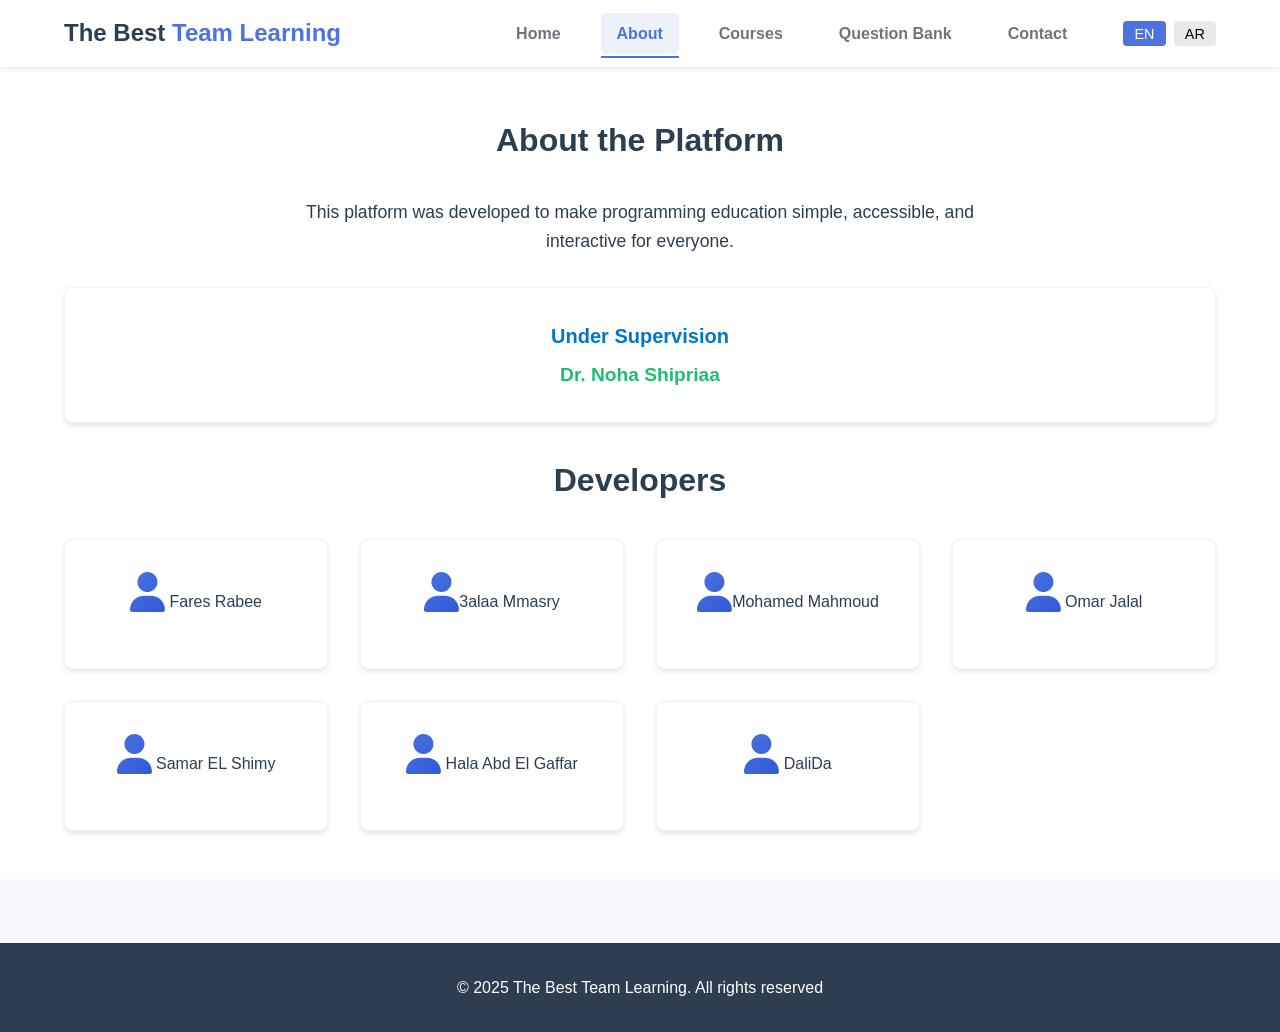
==== about.html @ e2d118bb "Add files via upload" ====
<!DOCTYPE html>
<html lang="en" dir="ltr">
<head>
  <meta charset="UTF-8" />
  <meta name="viewport" content="width=device-width, initial-scale=1.0"/>
  <title data-translate="about">About Us</title>
  <link rel="stylesheet" href="css/style.css"/>
  <link rel="stylesheet" href="css/theme.css"/>
  <link rel="stylesheet" href="https://cdnjs.cloudflare.com/ajax/libs/font-awesome/6.4.0/css/all.min.css"/>
</head>
<body>

  <!-- Navbar -->
  <nav class="navbar">
    <div class="container">
      <a href="index.html" class="logo">The Best <span>Team Learning</span></a>

      <!-- Hamburger button (for small screens) -->
      <button class="hamburger" id="hamburger">
        <span></span><span></span><span></span>
      </button>
      
      <!-- ✅ أضف id هنا -->
      <div class="nav-links" id="navLinks">
        <a href="index.html" class="nav-link" data-translate="home">Home</a>
        <a href="about.html" class="nav-link active" data-translate="about">About</a>
        <a href="courses.html" class="nav-link" data-translate="courses">Courses</a>
        <a href="questions.html" class="nav-link" data-translate="questions">Question Bank</a>
        <a href="contact.html" class="nav-link" data-translate="contact">Contact</a>

        <div class="language-switcher">
          <button id="lang-en" class="lang-btn active">EN</button>
          <button id="lang-ar" class="lang-btn">AR</button>
        </div>
      </div>
    </div>
  </nav>

  <!-- About Content -->
  <section class="features">
    <div class="container">
      <h2 class="section-title" data-translate="about_us">About the Platform</h2>
      <p style="max-width: 700px; margin: 0 auto 2rem; font-size: 1.1rem;" data-translate="about_description">
        This platform was developed to make programming education simple, accessible, and interactive for everyone.
      </p>

      <div class="feature-card" style="margin-bottom: 2rem;">
        <h3 style="color: #0077cc; margin-bottom: 0.5rem;" data-translate="supervision">Under Supervision</h3>
        <p style="font-size: 1.2rem; font-weight: bold; color: #1dbf73;">Dr. Noha Shipriaa</p>
      </div>

      <div>
        <h3 class="section-title" data-translate="developers">Developers</h3>
        <div class="features-grid">
          <div class="feature-card"><i class="fas fa-user"></i> Fares Rabee</div>
          <div class="feature-card"><i class="fas fa-user"></i>3alaa Mmasry</div>
          <div class="feature-card"><i class="fas fa-user"></i>Mohamed Mahmoud</div>
          <div class="feature-card"><i class="fas fa-user"></i> Omar Jalal</div>
          <div class="feature-card"><i class="fas fa-user"></i> Samar EL Shimy</div>
          <div class="feature-card"><i class="fas fa-user"></i> Hala Abd El Gaffar</div>
          <div class="feature-card"><i class="fas fa-user"></i> DaliDa</div>
          
        </div>
      </div>
    </div>
  </section>

  <!-- Footer -->
  <footer class="footer">
    <div class="container">
      <p>&copy; <span data-translate="copyright">2025 The Best Team Learning. All rights reserved.</span></p>
    </div>
  </footer>

  <script src="js/main.js"></script>
  <script src="js/language.js"></script>
</body>
</html>
---- css/style.css ----
/* style.css */

:root {
  --primary-color: #0077cc;
  --secondary-color: #1dbf73;
  --bg-light: #f9f9f9;
  --text-color: #333;
  --hover-color: #eaeaea;
  --highlight-color: #ffc107;
}

* {
  margin: 0;
  padding: 0;
  box-sizing: border-box;
  font-family: 'Segoe UI', sans-serif;
}

body {
  line-height: 1.6;
  background: #f4f6f8;
  color: var(--text-color);
}

.container {
  width: 90%;
  max-width: 1200px;
  margin: auto;
}

/* Navbar */
.navbar {
  background: #fff;
  box-shadow: 0 2px 8px rgba(0, 0, 0, 0.1);
  padding: 0.8rem 0;
  position: sticky;
  top: 0;
  z-index: 1000;
}

.navbar .container {
  display: flex;
  justify-content: space-between;
  align-items: center;
  flex-wrap: wrap;
}

.logo {
  font-size: 1.5rem;
  font-weight: bold;
  text-decoration: none;
  color: var(--text-color);
}

.logo span {
  color: var(--primary-color);
}

.nav-links {
  display: flex;
  align-items: center;
  gap: 1.5rem;
}

.nav-link {
  text-decoration: none;
  color: var(--text-color);
  font-weight: 500;
  position: relative;
  padding: 0.3rem 0.5rem;
}

.nav-link::after {
  content: '';
  position: absolute;
  width: 0%;
  height: 2px;
  background: var(--primary-color);
  bottom: -4px;
  left: 0;
  transition: width 0.3s;
}

.nav-link:hover::after,
.nav-link.active::after {
  width: 100%;
}

.nav-link:hover,
.nav-link.active {
  color: var(--primary-color);
}

/* Language Switcher */
.language-switcher {
  display: flex;
  gap: 0.5rem;
  margin-left: 1rem;
}

.lang-btn {
  border: none;
  background: var(--hover-color);
  padding: 0.3rem 0.7rem;
  cursor: pointer;
  border-radius: 4px;
  font-size: 0.9rem;
}

.lang-btn.active,
.lang-btn:hover {
  background: var(--primary-color);
  color: #fff;
}

/* Hamburger Menu */
.hamburger {
  display: none;
  flex-direction: column;
  gap: 5px;
  background: none;
  border: none;
  cursor: pointer;
}

.hamburger span {
  width: 25px;
  height: 3px;
  background-color: var(--text-color);
  border-radius: 2px;
  display: block;
}

/* Hero Section */
.hero {
  background: linear-gradient(to right, var(--secondary-color), var(--primary-color));
  color: white;
  padding: 4rem 0;
  text-align: center;
}

.hero-title {
  font-size: 2.5rem;
  margin-bottom: 1rem;
}

.hero-subtitle {
  font-size: 1.2rem;
  margin-bottom: 2rem;
}

.btn {
  padding: 0.8rem 1.5rem;
  border: none;
  border-radius: 5px;
  font-weight: bold;
  cursor: pointer;
  text-decoration: none;
  display: inline-block;
  text-align: center;
  transition: background 0.3s;
}

.btn-primary {
  background: #fff;
  color: var(--primary-color);
}

.btn-primary:hover {
  background: var(--hover-color);
}

.btn-secondary {
  background: var(--primary-color);
  color: #fff;
}

.btn-secondary:hover {
  background: #005fa3;
}

/* Sections */
.features,
.courses {
  padding: 3rem 0;
  background: #fff;
  text-align: center;
}

.section-title {
  font-size: 2rem;
  margin-bottom: 2rem;
}

.features-grid,
.courses-grid {
  display: grid;
  grid-template-columns: repeat(auto-fit, minmax(240px, 1fr));
  gap: 2rem;
}

.feature-card,
.course-card {
  padding: 1.5rem;
  background: var(--bg-light);
  border-radius: 8px;
  box-shadow: 0 2px 5px rgba(0, 0, 0, 0.05);
}

.course-card i,
.feature-card i {
  font-size: 2rem;
  color: var(--primary-color);
  margin-bottom: 1rem;
}

.course-card h3 {
  font-size: 1.5rem;
  margin-bottom: 0.8rem;
}

.course-card p {
  font-size: 1rem;
  line-height: 1.5;
}

.course-card .btn {
  margin-top: 1rem;
}

/* ===================== */
/* Contact Page */
/* ===================== */
.contact-section {
  padding: 4rem 0;
  background: #fff;
  text-align: center;
}

.contact-form {
  max-width: 600px;
  margin: 2rem auto 0;
  display: flex;
  flex-direction: column;
  gap: 1.5rem;
}

.form-group {
  display: flex;
  flex-direction: column;
  text-align: left;
}

.form-group label {
  font-weight: 600;
  margin-bottom: 0.5rem;
  color: #333;
}

.form-group input,
.form-group textarea {
  padding: 0.8rem;
  border: 1px solid #ccc;
  border-radius: 5px;
  font-size: 1rem;
}

.contact-form button {
  align-self: center;
  width: fit-content;
  padding: 0.8rem 2rem;
}


.form-group {
  display: flex;
  flex-direction: column;
  text-align: left;
}

.form-group label {
  font-weight: 600;
  margin-bottom: 0.5rem;
}

.form-group input,
.form-group textarea {
  padding: 0.8rem;
  border: 1px solid #ccc;
  border-radius: 5px;
  font-size: 1rem;
}

/* Quiz */
.quiz-container {
  background: #fff;
  padding: 2rem;
  border-radius: 10px;
  max-width: 800px;
  margin: auto;
  box-shadow: 0 4px 10px rgba(0, 0, 0, 0.05);
}

.quiz-header h2 {
  font-size: 1.8rem;
  color: var(--secondary-color);
}

.quiz-header p {
  color: #555;
  margin-bottom: 2rem;
}

.quiz-questions {
  display: flex;
  flex-direction: column;
  gap: 2rem;
}

.question-card {
  background: var(--bg-light);
  padding: 1rem 1.5rem;
  border-left: 5px solid var(--primary-color);
  border-radius: 8px;
}

.options label {
  display: block;
  padding-left: 1.5rem;
  position: relative;
  margin-bottom: 0.5rem;
  cursor: pointer;
}

.options input[type="radio"] {
  position: absolute;
  left: 0;
  top: 2px;
}

.quiz-results {
  background: #eaf6ff;
  padding: 1.5rem;
  margin-top: 2rem;
  text-align: center;
  border-radius: 8px;
}

.quiz-results h3 {
  color: var(--primary-color);
  margin-bottom: 1rem;
}

.quiz-results .score {
  font-size: 1.2rem;
  font-weight: bold;
}

.feedback p {
  margin-top: 0.5rem;
  font-style: italic;
  color: #555;
}

/* Rating Stars */
.rating {
  margin-top: 1rem;
}

.stars {
  display: flex;
  justify-content: center;
  gap: 0.5rem;
}

.stars i {
  font-size: 1.5rem;
  color: #ccc;
  cursor: pointer;
}

.stars i.hovered,
.stars i.selected {
  color: var(--highlight-color);
}

/* Footer */
.footer {
  background: var(--text-color);
  color: #fff;
  text-align: center;
  padding: 1rem;
  margin-top: 3rem;
}

/* Responsive */
@media (max-width: 992px) {
  .features-grid,
  .courses-grid {
    grid-template-columns: repeat(auto-fit, minmax(220px, 1fr));
  }
}

@media (max-width: 768px) {
  .hamburger {
    display: flex;
  }

  .nav-links {
    display: none;
    flex-direction: column;
    position: absolute;
    top: 100%;
    right: 0;
    background: #fff;
    width: 100%;
    text-align: right;
    padding: 1rem;
    box-shadow: 0 4px 8px rgba(0, 0, 0, 0.1);
  }

  .nav-links.open {
    display: flex;
  }

  .language-switcher {
    flex-direction: column;
    align-items: flex-start;
    margin-top: 1rem;
  }

  .hero-title {
    font-size: 2rem;
  }

  .hero-subtitle {
    font-size: 1rem;
  }

  .contact-form {
    padding: 0 1rem;
  }

  .quiz-container {
    padding: 1rem;
  }
}

@media (max-width: 480px) {
  .logo {
    font-size: 1.2rem;
  }

  .btn {
    font-size: 0.9rem;
    padding: 0.6rem 1.2rem;
  }

  .form-group label,
  .form-group input,
  .form-group textarea {
    font-size: 0.9rem;
  }

  .section-title {
    font-size: 1.5rem;
  }
}

/* Animation for hero buttons */
.hero-buttons .btn {
  transition: transform 0.3s ease, box-shadow 0.3s ease;
  will-change: transform;
}

/* عند المرور بالماوس */
.hero-buttons .btn:hover {
  transform: translateY(-4px);
  box-shadow: 0 8px 20px rgba(0, 0, 0, 0.1);
}

/* عند النقر */
.hero-buttons .btn:active {
  transform: scale(0.95);
  box-shadow: 0 4px 10px rgba(0, 0, 0, 0.08);
}
 /* تنسيق أيقونات الشبكات الاجتماعية */
.social-icons {
  display: flex;
  justify-content: center;
  align-items: center;
  gap: 1.5rem;
  margin-top: 2rem;
  flex-wrap: wrap;
}

.social-link {
  display: flex;
  align-items: center;
  justify-content: center;
  width: 40px;
  height: 40px;
  border-radius: 50%;
  background-color: #f5f5f5;
  color: #333;
  font-size: 1.2rem;
  transition: all 0.3s ease;
  box-shadow: 0 2px 5px rgba(0, 0, 0, 0.1);
  position: relative;
  overflow: hidden;
}

.social-link::before {
  content: '';
  position: absolute;
  top: 0;
  left: -100%;
  width: 100%;
  height: 100%;
  background: linear-gradient(90deg, transparent, rgba(255,255,255,0.3), transparent);
  transition: 0.5s;
}

.social-link:hover::before {
  left: 100%;
}

/* ألوان خاصة بكل شبكة اجتماعية */
.social-link.facebook:hover {
  background-color: #3b5998;
  color: white;
  transform: translateY(-5px);
}

.social-link.twitter:hover {
  background-color: #1da1f2;
  color: white;
  transform: translateY(-5px);
}

.social-link.instagram:hover {
  background: linear-gradient(45deg, #f09433, #e6683c, #dc2743, #cc2366, #bc1888);
  color: white;
  transform: translateY(-5px);
}

.social-link.linkedin:hover {
  background-color: #0077b5;
  color: white;
  transform: translateY(-5px);
}

/* تأثيرات إضافية عند النقر */
.social-link:active {
  transform: scale(0.95);
}

/* للشاشات الصغيرة */
@media (max-width: 768px) {
  .social-icons {
    gap: 1rem;
  }
  
  .social-link {
    width: 36px;
    height: 36px;
    font-size: 1rem;
  }
}
---- css/theme.css ----
:root {
    /* الألوان الأساسية */
    --primary-color: #4e73df;
    --primary-dark: #2e59d9;
    --secondary-color: #1cc88a;
    --dark-color: #2c3e50;
    --light-color: #f8f9fc;
    --gray-color: #858796;
    
    /* ألوان النص */
    --text-primary: #2c3e50;
    --text-secondary: #6c757d;
    
    /* الظلال */
    --shadow-sm: 0 0.15rem 0.35rem rgba(0, 0, 0, 0.1);
    --shadow-md: 0 0.5rem 1rem rgba(0, 0, 0, 0.15);
    --shadow-lg: 0 1rem 3rem rgba(0, 0, 0, 0.175);
    
    /* الزوايا */
    --border-radius: 0.35rem;
    --border-radius-lg: 0.5rem;
}

/* تنسيقات عامة */
body {
    background-color: var(--light-color);
    color: var(--text-primary);
}

/* شريط التنقل */
.navbar {
    background-color: white;
    box-shadow: var(--shadow-sm);
    transition: all 0.3s;
}

.navbar.scrolled {
    box-shadow: var(--shadow-md);
}

.logo {
    color: var(--dark-color);
    font-weight: 700;
    font-size: 1.5rem;
}

.logo span {
    color: var(--primary-color);
}

.nav-link {
    color: var(--text-secondary);
    font-weight: 600;
    padding: 0.5rem 1rem;
    border-radius: var(--border-radius);
}

.nav-link:hover {
    color: var(--primary-color);
    background-color: rgba(78, 115, 223, 0.05);
}

.nav-link.active {
    color: var(--primary-color);
    background-color: rgba(78, 115, 223, 0.1);
}

/* قسم البطل */
.hero {
    background: linear-gradient(135deg, var(--primary-color), var(--primary-dark));
    padding: 6rem 0 5rem;
    position: relative;
    overflow: hidden;
}

.hero::before {
    content: '';
    position: absolute;
    top: 0;
    right: 0;
    width: 100%;
    height: 100%;
    background-image: url('../images/wave-bg.svg');
    background-size: cover;
    opacity: 0.1;
}

.hero-title {
    font-size: 2.8rem;
    font-weight: 700;
    margin-bottom: 1.5rem;
}

.hero-subtitle {
    font-size: 1.25rem;
    max-width: 600px;
    margin: 0 auto 2rem;
    opacity: 0.9;
}

/* الأزرار */
.btn {
    font-weight: 600;
    letter-spacing: 0.5px;
    transition: all 0.3s;
    box-shadow: var(--shadow-sm);
}

.btn-primary {
    background-color: var(--secondary-color);
    border-color: var(--secondary-color);
}

.btn-primary:hover {
    background-color: #17a673;
    border-color: #17a673;
    transform: translateY(-2px);
    box-shadow: var(--shadow-md);
}

.btn-secondary {
    background-color: white;
    color: var(--primary-color);
}

.btn-secondary:hover {
    background-color: white;
    color: var(--primary-dark);
    transform: translateY(-2px);
    box-shadow: var(--shadow-md);
}

/* بطاقات الميزات */
.feature-card {
    background-color: white;
    border-radius: var(--border-radius-lg);
    box-shadow: var(--shadow-sm);
    transition: all 0.3s;
    border: 1px solid rgba(0, 0, 0, 0.05);
    text-align: center;
    padding: 2rem 1.5rem;
}

.feature-card:hover {
    transform: translateY(-5px);
    box-shadow: var(--shadow-md);
}

.feature-card i {
    font-size: 2.5rem;
    color: var(--primary-color);
    margin-bottom: 1.5rem;
    background: linear-gradient(135deg, var(--primary-color), var(--primary-dark));
    -webkit-background-clip: text;
    -webkit-text-fill-color: transparent;
}

.feature-card h3 {
    font-size: 1.25rem;
    margin-bottom: 1rem;
    color: var(--dark-color);
}

.feature-card p {
    color: var(--gray-color);
    font-size: 0.95rem;
}

/* التذييل */
.footer {
    background-color: var(--dark-color);
    color: white;
    padding: 2rem 0;
    margin-top: 4rem;
}

/* النسخة العربية */
[dir="rtl"] .hero::before {
    transform: scaleX(-1);
}
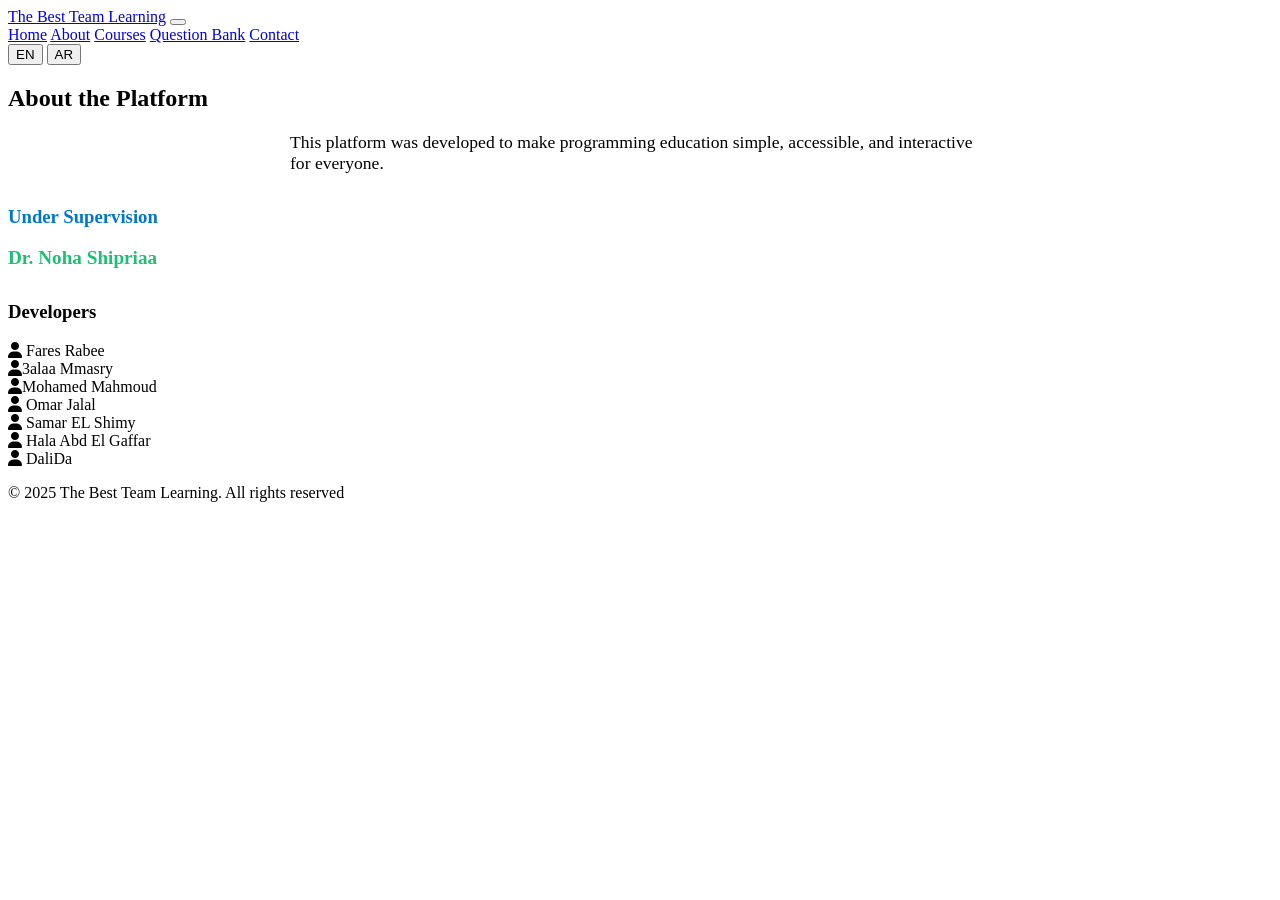
==== commit e19faad4: "Add files via upload" ====
--- a/about.html
+++ b/about.html
@@ -4,8 +4,8 @@
   <meta charset="UTF-8" />
   <meta name="viewport" content="width=device-width, initial-scale=1.0"/>
   <title data-translate="about">About Us</title>
-  <link rel="stylesheet" href="css/style.css"/>
-  <link rel="stylesheet" href="css/theme.css"/>
+  <link rel="stylesheet" href="style.css"/>
+  <link rel="stylesheet" href="theme.css"/>
   <link rel="stylesheet" href="https://cdnjs.cloudflare.com/ajax/libs/font-awesome/6.4.0/css/all.min.css"/>
 </head>
 <body>
